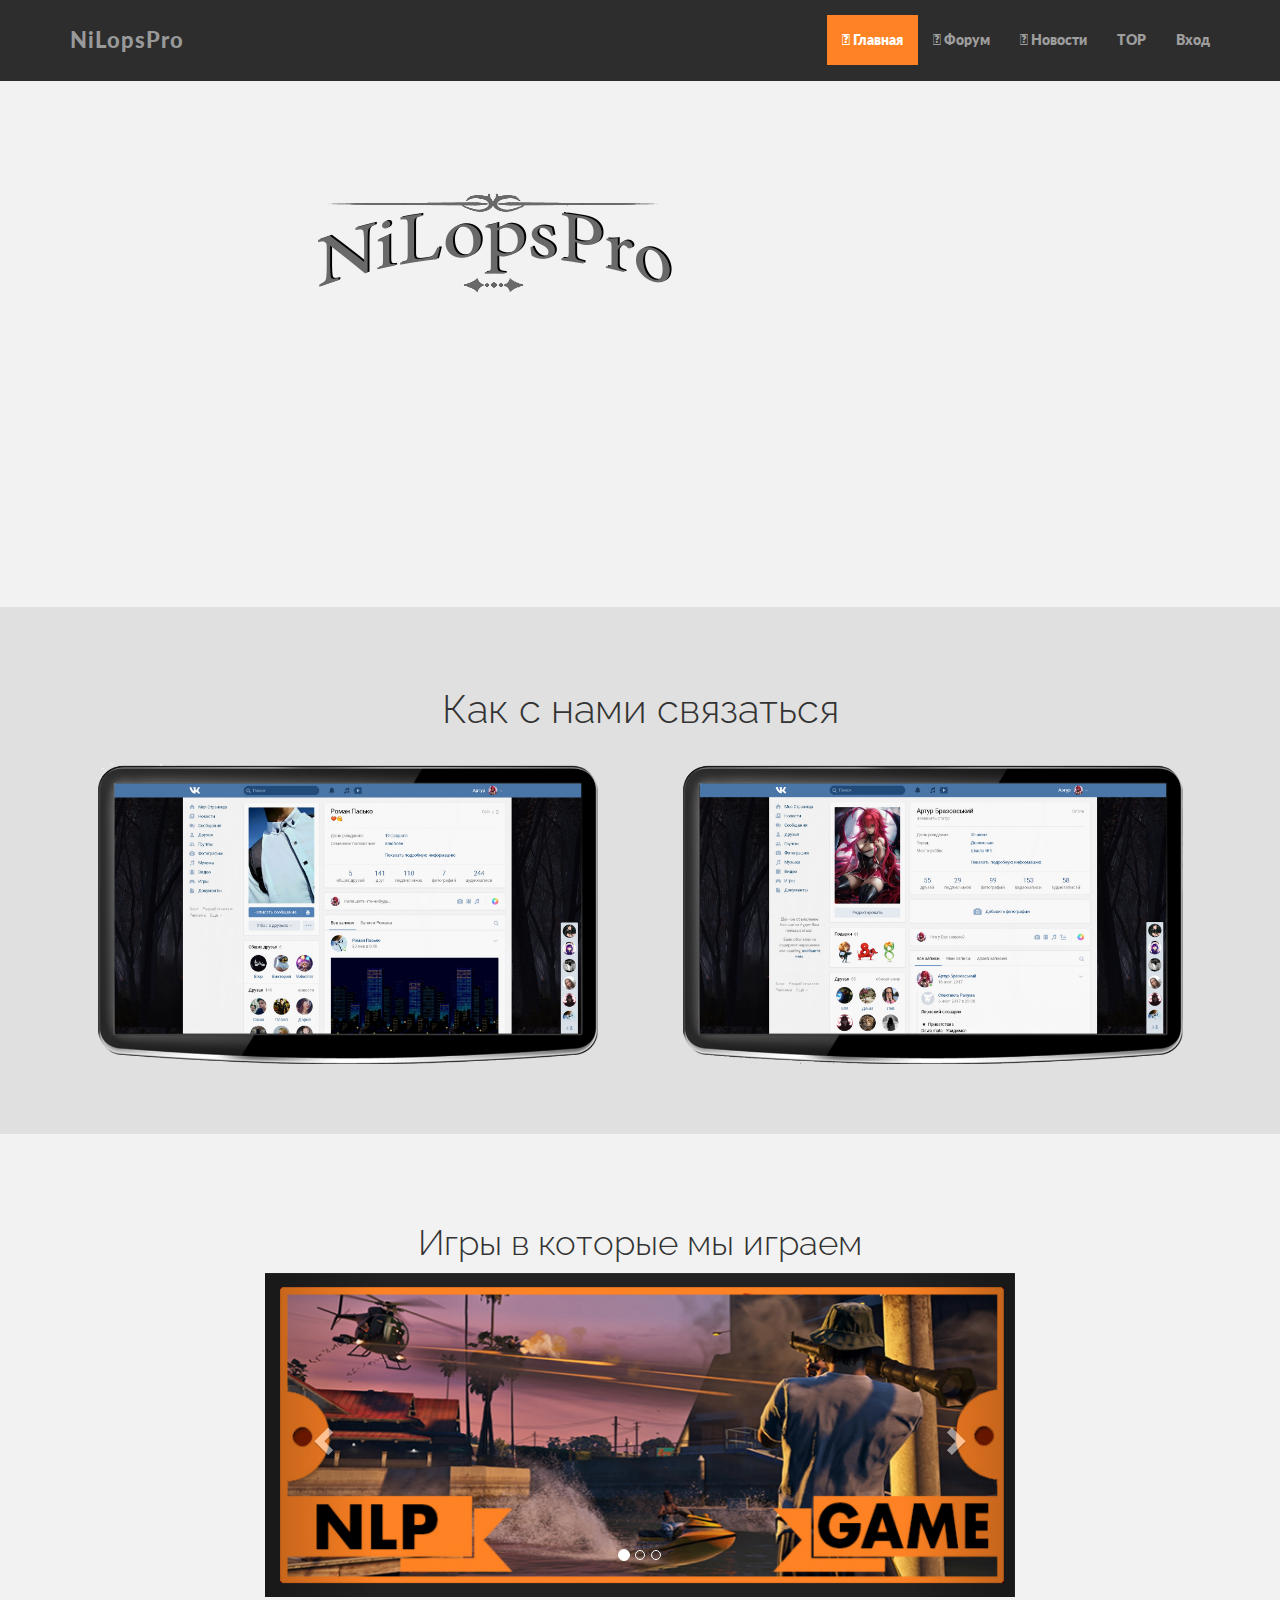
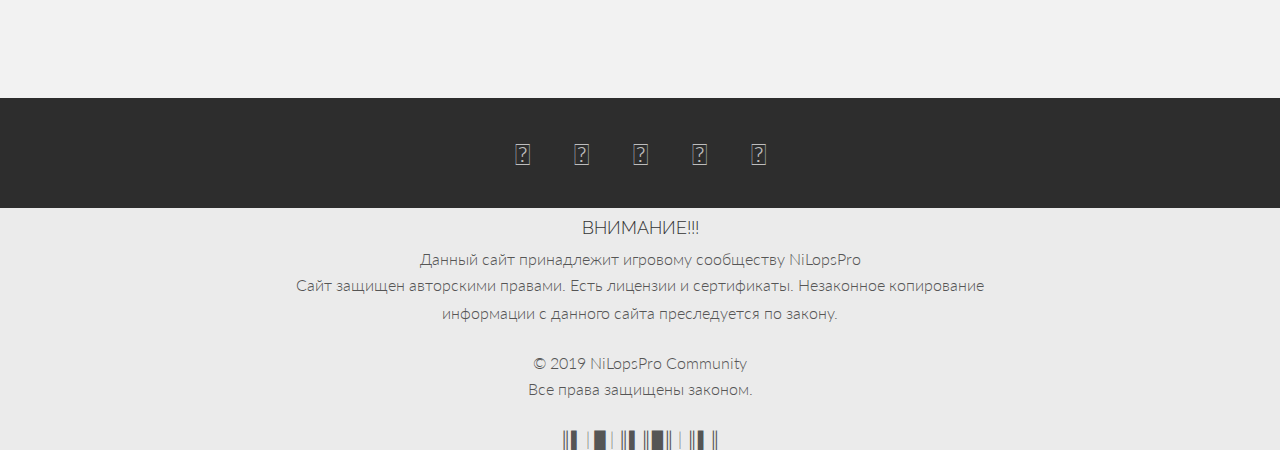
==== index.html @ 6b6b5de6 "-" ====
<!DOCTYPE html>
<html>
<head>
  <meta charset="utf-8">
  <meta name="viewport" content="width=device-width, initial-scale=1.0">
  <title>NLP</title>
  <link rel="stylesheet" href="css/bootstrap.css">
  <link rel="stylesheet" href="css/fontawesome.min.css">
  <link rel="stylesheet" href="css/css.css">
  <link rel="stylesheet" href="https://use.fontawesome.com/releases/v5.8.1/css/all.css" integrity="sha384-50oBUHEmvpQ+1lW4y57PTFmhCaXp0ML5d60M1M7uH2+nqUivzIebhndOJK28anvf" crossorigin="anonymous">
   <script language="JavaScript" type="js/script.js"></script>
 <script src="js/script.js"></script>
</head>
<body>
  <div class="navbar navbar-inverse navbar-fixed-top">
    <div class="container">
      <div class="navbar-header">
        <button type="button" class="navbar-toggle" data-toggle="collapse" data-target=".navbar-collapse">
          <span class="icon-bar"></span>
          <span class="icon-bar"></span>
          <span class="icon-bar"></span>
        </button>
        <a class="navbar-brand" href="file:///C:/Users/Artur/Desktop/Bootstrap2.0/index.html">NiLopsPro</a>
      </div>
      <div class="navbar-collapse collapse">
        <ul class="nav navbar-nav navbar-right">
          <li class="active"><a href="file:///C:/Users/Artur/Desktop/Bootstrap2.0/index.html"><i class="fas fa-home"></i> Главная</a></li>
          <li><a href="#"><i class="fas fa-comment"></i> Форум</a></li>
          <li><a href="#"><i class="far fa-newspaper"></i> Новости</a></li>
          <li><a href="#">TOP</a></li>
          <li><a href="#" data-toggle="modal" data-target="#exampleModal">Вход</a></li>
        </ul>
      </div>
    </div>
  </div>
 <div id="headerwrap">
   <div class="container">
     <div class="row centered">
       <div class="col-lg-9">
        <img src="image/logoNLP.png">
       </div>
     </div>
   </div>
 </div>

 <div class="container w">
   <div class="row centered">
     <br><br>
     <div class="col-lg-4">

     </div>
   </div>
 </div>

 <div id="dg">
  <div class="container">
    <div class="row centered">
      <h4>Как с нами связаться</h4>
      <br>
      <div class="col-lg-6">
        <div>
          <a href="https://vk.com/id118804431"><img src="image/VKGLAVA.png" width="500" height="300" alt="Глава"></a>
        </div>
      </div>
      <div class="col-lg-6">
        <div>
          <a href="https://vk.com/id157619532"><img src="image/VKZAM.png" width="500" height="300" alt="Зам"></a>
        </div>
      </div>
    </div>
  </div>
 </div>

 <div class="container wb">
   <div class="row centered">
     <br><br>
     <div class="col-lg-8 col-lg-offset-2">
       <h4>Игры в которые мы играем</h4>
     </div>
   </div>
 </div>

<div class="container ww">
   <div class="row centered">
     <div class="col-lg-8 col-lg-offset-2">
       <div id="carousel" class="carousel slider">
          <ol class="carousel-indicators">
            <li class="active" data-target="#carousel" data-slide-to="0"></li>
            <li data-target="#carousel" data-slide-to="1"></li>
            <li data-target="#carousel" data-slide-to="2"></li>
          </ol>
          <div class="carousel-inner">
            <div class="item active" >
              <a href="https://store.steampowered.com/app/271590/Grand_Theft_Auto_V/"><img src="image/slidergta.jpg"></a>
            </div>
            <div class="item">
              <a href="https://store.steampowered.com/app/4000/Garrys_Mod/?l=russian"><img src="image/slidergarrys.jpg"></a>
            </div>
            <div class="item">
              <a href="https://store.steampowered.com/app/206420/Saints_Row_IV/?l=russian"><img src="image/slidersaint.jpg" ></a>
            </div>
          </div>
          <a href="#carousel" class="left carousel-control" data-slide="prev">
            <span class="glyphicon glyphicon-chevron-left"></span>
          </a>
          <a href="#carousel" class="right carousel-control" data-slide="next">
            <span class="glyphicon glyphicon-chevron-right"></span>
          </a>
        </div>
       </div>
       <div class="col-lg-2"></div>
       <div class="col-lg-10 col-lg-offset-1"></div>
     </div>
   </div>
 </div>

 <div id="f" class="tilt">
   <div class="container">
     <div class="row centered">
       <a href="https://steamcommunity.com/id/NiLopsPro/"><i class="fab fa-steam"></i></a>
       <a href="https://www.youtube.com/channel/UC-21kvEPtd70x5r3L46AekA"><i class="fab fa-youtube"></i></a>
       <a href="https://www.twitch.tv/mrsampler_"><i class="fab fa-twitch"></i></a>
       <a href="https://www.youtube.com/channel/UCrXU6pA2pHOqXfcw9dDZcZA?view_as=subscriber"><i class="fab fa-youtube"></i></a>
       <a href="https://steamcommunity.com/id/Sampler_/"><i class="fab fa-steam"></i></a>
     </div>
   </div>
 </div>


 <div id="o">
   <div class="container">
     <div class="row centered">
       <div class="col-lg-8 col-lg-offset-2">
         <h4>ВНИМАНИЕ!!!</h4>
         <p1>Данный сайт принадлежит игровому сообществу NiLopsPro</p1> 
         <p>Сайт защищен авторскими правами. Есть лицензии и сертификаты. Незаконное копирование информации с данного сайта преследуется по закону.</p>
         <p1>© 2019 NiLopsPro Сommunity</p1>
         <p>Все права защищены законом.</p>
         <p1>║▌│█│║▌║█║│║▌║</p1>
       </div>
     </div>
   </div>
 </div>

<div class="modal fade" id="exampleModal" tabindex="-1" role="dialog" aria-labelledby="exampleModal" aria-hidden="true">
  <div class="modal-dialog modal-sm" role="document">
    <div class="modal-content">
      <div class="modal-header">
        <button class="close" type="button" data-dismiss="modal" aria-label="Close">
          <span aria-hidden="true">&times;</span>
        </button>
        <h4 class="modal-tittle centered" id="exampleModalLabel">Авторизация</h4>
      </div>
      <div class="modal-body">
        <div class="container-fluid">
          <form action="login?a=check" method="post" role="form">
            <div style="display:inline;margin:0;padding:0"><input type="hidden" name="x" value="AED22895"></div>
            <input type="hidden" name="x" value="69681F80">
            <div class="form-group loginmask">
              <label for="user_login">Логин</label>
              <input id="user_login" class="form-control" type="text" name="rusername" maxlength="32" placeholder="Логин">
            </div>
            <div class="form-group loginmask">
              <label for="user_pw">Пароль</label>
              <input id="user_pw" class="form-control" type="password" name="rpassword" maxlength="32" placeholder="Пароль">
            </div>
            <input name="rremember" type="hidden" value="1">
            <div class="row">
              <div class="col-xs-12">
                <button type="submit" class="btn btn-primary col-xs-12" style="margin-top: 5px">Войти</button>
              </div>
            </div>
            <hr>
            <div class="row">
              <div class="btn-group col-xs-12">
                <a class="btn btn-info col-xs-6" href="file:///C:/Users/Artur/Desktop/Bootstrap2.0/check_in.html">Регистрация</a>
                <a class="btn btn-default col-xs-6" href="users?m=passrecover">Мой пароль?</a>
              </div>
            </div>
          </form>
        </div>
      </div>
    </div>
  </div>
</div>

 <script src="https://ajax.googleapis.com/ajax/libs/jquery/3.1.0/jquery.min.js"></script>
 <script src="js/bootstrap.min.js"></script>
</body>
</html>
---- css/css.css ----
@import url('https://fonts.googleapis.com/css?family=Lato|Raleway');

body {
  background-color: #f2f2f2;
  font-family: "Lato";
  font-weight: 300;
  font-size: 16px;
  color: #555;

  -webkit-font-smoothing: antialiased;
  -webkit-overflow-scrolling: touch;

  margin-top: 70px;
}

h1, h2, h3, h4, h5, h6 {
  font-family: "Raleway";
  font-weight: 300;
  color: #333;
}

p {
  line-height: 28px;
  margin-bottom: 25px;
}

.centered {
  text-align: center;
}


a {
  color: #f85c37;
}

a:hover, a:focus {
  color: #7b7b7b;
  text-decoration: none;
  outline: 0;
}

hr {
  display: block;
  height: 1px;
  border: 0;
  border-top: 1px solid #ccc;
  margin: 1em 0;
  padding: 0;
}

.navbar {
  font-weight: 800;
  font-size: 14px;
  padding-top: 15px;
  padding-bottom: 15px;
}

.navbar-inverse {
  background: #2d2d2d;
  border-color: #2d2d2d;
}

.navbar-inverse .navbar-nav > .active > a {
  background-color: #ff8324;
}

.navbar-inverse .navbar-brand {
  color: #999;
  font-weight: bolder;
  font-size: 22px;
  letter-spacing: 1px;
}

#headerwrap {
  background: url(../image/2fons.jpg) no-repeat center top;
  margin-top: -10px;
  padding-top: 20px;
  text-align: center;
  background-attachment: relative;
  background-position: center center;
  min-height: 500px;
  width: 100%;

  background-size: 100%;

  -webkit-background-size: cover;
  -moz-background-size: cover;
  -o-background-size: cover;
  -background-size: cover;
}

#headerwrap img {
  margin-top: 105px;
}

#dg {
  background: #e0e0e0;
  padding-top: 70px;
  padding-bottom: 70px;
  text-align: center;
}

#dg h4 {
  font-size: 40px;
}

.wb {
  padding-top: 35px;
  margin-bottom: 0;
}

.wb h4{
  font-size: 35px;
}

#o {
  background: #ebebeb;
}

#f {
  background: #2d2d2d;
  margin-top: 100px;
  padding-top: 30px;
  padding: 20px;
}

#f i {
  color: #bdbdbd;
  font-size: 30px;
  padding: 20px;
}

#f i:hover {
  color: #ff8324;
}

.modal-title {
    margin: 0;
    line-height: 1.42857143;
}

.form-control {
    display: block;
    width: 100%;
    height: 34px;
    padding: 6px 12px;
    font-size: 14px;
    line-height: 1.42857143;
    color: #555;
    background-color: #fff;
    background-image: none;
    border: 1px solid #ccc;
    border-radius: 4px;
}

.row {
    margin-left: -15px;
    margin-right: -15px;
}

.col-xs-12 {
    width: 100%;
}

hr {
    margin-top: 20px;
    margin-bottom: 20px;
    border: 0;
    border-top: 1px solid #eee;
}

.btn-group, .btn-group-vertical {
    position: relative;
    display: inline-block;
    vertical-align: middle;
}

.btn-group>.btn:first-child:not(:last-child):not(.dropdown-toggle) {
    border-bottom-right-radius: 0;
    border-top-right-radius: 0;
}

.btn-group>.btn:first-child {
    margin-left: 0;
}

.btn-group>.btn, .btn-group-vertical>.btn {
    position: relative;
    float: left;
}

.btn {
    display: inline-block;
    margin-bottom: 0;
    font-weight: 400;
    text-align: center;
    vertical-align: middle;
    cursor: pointer;
    background-image: none;
    border: 1px solid transparent;
    white-space: nowrap;
    padding: 6px 12px;
    font-size: 14px;
    line-height: 1.42857143;
    border-radius: 4px;
    user-select: none;
}

.col-xs-6 {
    width: 50%;
}

.btn-primary {
    color: #000;
    background-color: #fff;
    border-color: #BD3535;
}

.btn-default {
    color: #333;
    background-color: #fff;
    border-color: #ccc;
}

.btn-info {
    color: #fff;
    background-color: #5bc0de;
    border-color: #46b8da;
}

.btn-primary:hover, .btn-primary:focus, .btn-primary:active, .btn-primary.active, .open .dropdown-toggle.btn-primary {
    color: #fff;
    background-color: #ff8324;
    border-color: #EA7E7E;
}
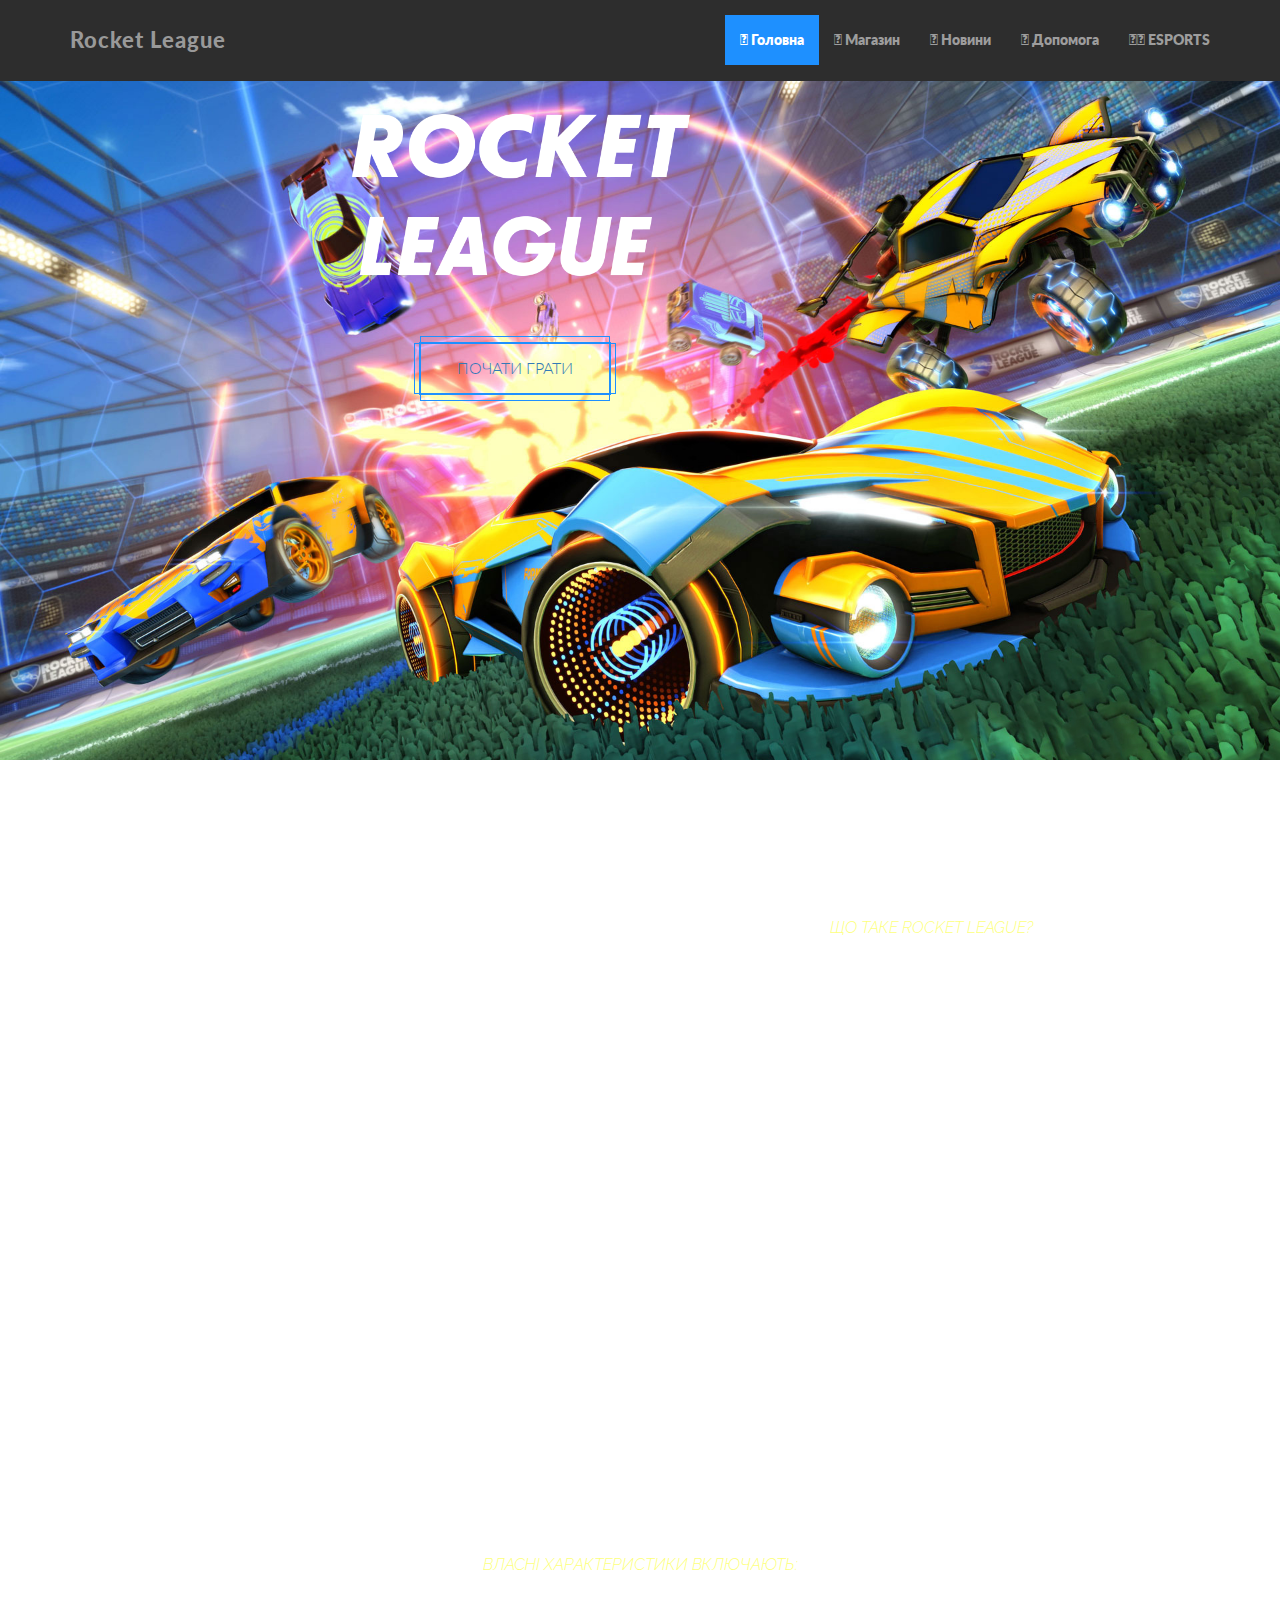
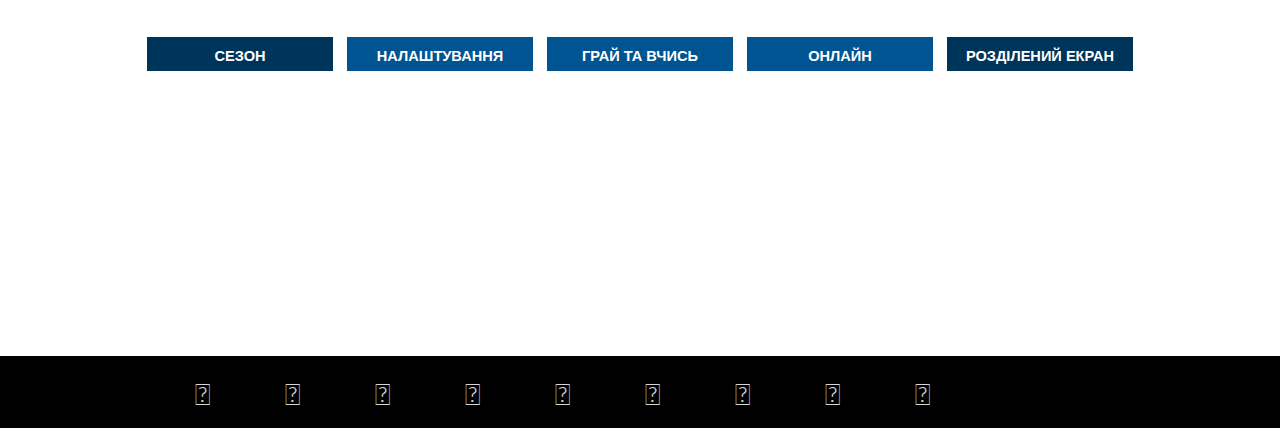
==== commit 935f5743: "-" ====
--- a/index.html
+++ b/index.html
@@ -3,7 +3,7 @@
 <head>
   <meta charset="utf-8">
   <meta name="viewport" content="width=device-width, initial-scale=1.0">
-  <title>NLP</title>
+  <title>Rocket League</title>
   <link rel="stylesheet" href="css/bootstrap.css">
   <link rel="stylesheet" href="css/fontawesome.min.css">
   <link rel="stylesheet" href="css/css.css">
@@ -20,15 +20,15 @@
           <span class="icon-bar"></span>
           <span class="icon-bar"></span>
         </button>
-        <a class="navbar-brand" href="file:///C:/Users/Artur/Desktop/Bootstrap2.0/index.html">NiLopsPro</a>
+        <a class="navbar-brand" href="file:///C:/Users/Artur/Desktop/site/index.html">Rocket League</a>
       </div>
       <div class="navbar-collapse collapse">
         <ul class="nav navbar-nav navbar-right">
-          <li class="active"><a href="file:///C:/Users/Artur/Desktop/Bootstrap2.0/index.html"><i class="fas fa-home"></i> Главная</a></li>
-          <li><a href="#"><i class="fas fa-comment"></i> Форум</a></li>
-          <li><a href="#"><i class="far fa-newspaper"></i> Новости</a></li>
-          <li><a href="#">TOP</a></li>
-          <li><a href="#" data-toggle="modal" data-target="#exampleModal">Вход</a></li>
+          <li class="active"><a href="file:///C:/Users/Artur/Desktop/site/index.html"><i class="fas fa-home"></i> Головна</a></li>
+          <li><a href="https://www.jinx.com/page/rocketleague"><i class="fas fa-money-check-alt"></i> Магазин</a></li>
+          <li><a href="https://www.rocketleague.com/news/"><i class="far fa-newspaper"></i> Новини</a></li>
+          <li><a href="https://support.rocketleague.com/hc/en-us/articles/360021494713-Welcome-to-Rocket-League-Support"><i class="fas fa-question-circle"></i> Допомога</a></li>
+          <li><a href="https://www.rocketleagueesports.com/"><i class="fas fa-car-side"></i><i class="far fa-futbol"></i> ESPORTS</a></li>
         </ul>
       </div>
     </div>
@@ -37,152 +37,91 @@
    <div class="container">
      <div class="row centered">
        <div class="col-lg-9">
-        <img src="image/logoNLP.png">
+        <img src="image/logo.png">
+        <div id="body_button">
+         <div class="button_hola"><span><a href="http://store.steampowered.com/app/252950">почати грати</a></span></div>
+        </div>
        </div>
      </div>
    </div>
  </div>
 
- <div class="container w">
-   <div class="row centered">
-     <br><br>
-     <div class="col-lg-4">
+<section id="overview" style="background: transparent url(https://rocketleague.media.zestyio.com/info-overview.f1cb27a519bdb5b6ed34049a5b86e317.Hy-klt76p.jpg) 50% bottom / cover no-repeat;">
+  <div class="row">
+    <div class="medium-offset-7 medium-5 small-12 column end">
+      <div class="description">
+        <h2>Обзор</h2>
+        <h3>Що таке Rocket League?</h3>
+        <p>Переможець або номінант з більш ніж 150 нагород «Краще з 2015 року», включаючи гру року, кращу спортивну гру та кращу мультиплеер гру, Rocket League® поєднує в собі футбол з керуванням у неймовірному багатосекторному сиквелі, заснованому на надзвукових акробатичних бойових автомобілях з ракетним приводом! Вибирайте з різноманітних високих літальних апаратів, обладнаних величезними ракетними прискорювачами, щоб забити дивовижні повітряні цілі і зняти неймовірні, мінливі збереження!</p>
+      </div>
+    </div>
+  </div>
+</section>
 
+<section id="features" style="background: transparent url(https://rocketleague.media.zestyio.com/info-features-2.f1cb27a519bdb5b6ed34049a5b86e317.jpg) 50% bottom / cover no-repeat;">    
+    <div class="description centered">  
+      <h2>Функції</h2>
+      <h3>ВЛАСНІ ХАРАКТЕРИСТИКИ ВКЛЮЧАЮТЬ:</h3>
+      <div class="row align-center icons">       
+        <div class="small-12 medium-4 large-expand columns">
+          <br>
+          <div>
+            <h4>Сезон</h4>
+            <img src="https://rocketleague.media.zestyio.com/info-icon-season.f1cb27a519bdb5b6ed34049a5b86e317.png" alt="">
+            <p>Повністю новий режим сезону, що дозволяє гравцям насолоджуватися повноцінним досвідом одиночних гравців.</p>
+          </div>
+        </div>
+        <div class="small-12 medium-4 large-expand columns">
+          <br>
+          <div>
+            <h4>налаштування</h4>
+            <img src="https://rocketleague.media.zestyio.com/info-icon-customize.f1cb27a519bdb5b6ed34049a5b86e317.png" alt="">
+            <p>Широке налаштування бойової машини з більш ніж 10 мільярдами можливих комбінацій.</p>
+          </div>
+        </div>                
+        <div class="small-12 medium-4 large-expand columns">
+          <br>
+          <div>
+            <h4>Грай та вчись</h4>
+            <img src="https://rocketleague.media.zestyio.com/info-icon-play.f1cb27a519bdb5b6ed34049a5b86e317.png" alt="">
+            <p>Розблоковані елементи та транспортні засоби, відстеження стат, лідерів та багато іншого.</p>
+          </div>
+        </div>                
+        <div class="small-12 medium-4 large-expand columns">
+          <br>
+          <div>
+            <h4>Онлайн</h4>
+            <img src="https://rocketleague.media.zestyio.com/info-icon-online.f1cb27a519bdb5b6ed34049a5b86e317.png" alt="">
+            <p>Захоплююча онлайн-дія з 8 гравцями з різними розмірами команди та конфігураціями.</p>
+          </div>
+        </div>  
+        <div class="small-12 medium-4 large-expand columns">
+          <br>
+          <div>
+            <h4>розділений екран</h4>
+            <img src="https://rocketleague.media.zestyio.com/info-icon-splitscreen.f1cb27a519bdb5b6ed34049a5b86e317.S1ylFm66.png" alt="">
+            <p>Дивовижний режим розділення екранів на 2, 3 і 4 гравці, який можна відтворити на місці або взяти в режимі онлайн.</p>
+          </div>
+        </div>        
+      </div>
+    </div>
+  </section>
+
+ <div id="f" class="tilt">
+   <div class="container">
+     <div class="row">
+      <a id="trade" href="https://rocket-league.com/trading"><i class="fas fa-trademark"></i></a>
+      <a id="twitter" href="https://twitter.com/rocketleague"><i class="fab fa-twitter"></i> </a>
+      <a id="facebook" href="https://www.facebook.com/RocketLeague"><i class="fab fa-facebook"></i></a>
+      <a id="instagram" href="https://www.instagram.com/rocketleague/"><i class="fab fa-instagram"></i></a>
+      <a id="twitch" href="https://www.twitch.tv/directory/game/Rocket%20League"><i class="fab fa-twitch"></i></a>
+      <a id="reddit" href="https://www.reddit.com/r/RocketLeague"><i class="fab fa-reddit-alien"></i></a>
+      <a id="discord" href="https://discordapp.com/invite/rocketleague"><i class="fab fa-discord"></i></a>
+      <a id="youtube" href="https://www.youtube.com/user/RocketLeagueGame"><i class="fab fa-youtube"></i></a>
+      <a id="prices" href="https://rl.insider.gg/pc"><i class="fas fa-barcode"></i></a>
      </div>
    </div>
  </div>
-
- <div id="dg">
-  <div class="container">
-    <div class="row centered">
-      <h4>Как с нами связаться</h4>
-      <br>
-      <div class="col-lg-6">
-        <div>
-          <a href="https://vk.com/id118804431"><img src="image/VKGLAVA.png" width="500" height="300" alt="Глава"></a>
-        </div>
-      </div>
-      <div class="col-lg-6">
-        <div>
-          <a href="https://vk.com/id157619532"><img src="image/VKZAM.png" width="500" height="300" alt="Зам"></a>
-        </div>
-      </div>
-    </div>
-  </div>
- </div>
-
- <div class="container wb">
-   <div class="row centered">
-     <br><br>
-     <div class="col-lg-8 col-lg-offset-2">
-       <h4>Игры в которые мы играем</h4>
-     </div>
-   </div>
- </div>
-
-<div class="container ww">
-   <div class="row centered">
-     <div class="col-lg-8 col-lg-offset-2">
-       <div id="carousel" class="carousel slider">
-          <ol class="carousel-indicators">
-            <li class="active" data-target="#carousel" data-slide-to="0"></li>
-            <li data-target="#carousel" data-slide-to="1"></li>
-            <li data-target="#carousel" data-slide-to="2"></li>
-          </ol>
-          <div class="carousel-inner">
-            <div class="item active" >
-              <a href="https://store.steampowered.com/app/271590/Grand_Theft_Auto_V/"><img src="image/slidergta.jpg"></a>
-            </div>
-            <div class="item">
-              <a href="https://store.steampowered.com/app/4000/Garrys_Mod/?l=russian"><img src="image/slidergarrys.jpg"></a>
-            </div>
-            <div class="item">
-              <a href="https://store.steampowered.com/app/206420/Saints_Row_IV/?l=russian"><img src="image/slidersaint.jpg" ></a>
-            </div>
-          </div>
-          <a href="#carousel" class="left carousel-control" data-slide="prev">
-            <span class="glyphicon glyphicon-chevron-left"></span>
-          </a>
-          <a href="#carousel" class="right carousel-control" data-slide="next">
-            <span class="glyphicon glyphicon-chevron-right"></span>
-          </a>
-        </div>
-       </div>
-       <div class="col-lg-2"></div>
-       <div class="col-lg-10 col-lg-offset-1"></div>
-     </div>
-   </div>
- </div>
-
- <div id="f" class="tilt">
-   <div class="container">
-     <div class="row centered">
-       <a href="https://steamcommunity.com/id/NiLopsPro/"><i class="fab fa-steam"></i></a>
-       <a href="https://www.youtube.com/channel/UC-21kvEPtd70x5r3L46AekA"><i class="fab fa-youtube"></i></a>
-       <a href="https://www.twitch.tv/mrsampler_"><i class="fab fa-twitch"></i></a>
-       <a href="https://www.youtube.com/channel/UCrXU6pA2pHOqXfcw9dDZcZA?view_as=subscriber"><i class="fab fa-youtube"></i></a>
-       <a href="https://steamcommunity.com/id/Sampler_/"><i class="fab fa-steam"></i></a>
-     </div>
-   </div>
- </div>
-
-
- <div id="o">
-   <div class="container">
-     <div class="row centered">
-       <div class="col-lg-8 col-lg-offset-2">
-         <h4>ВНИМАНИЕ!!!</h4>
-         <p1>Данный сайт принадлежит игровому сообществу NiLopsPro</p1> 
-         <p>Сайт защищен авторскими правами. Есть лицензии и сертификаты. Незаконное копирование информации с данного сайта преследуется по закону.</p>
-         <p1>© 2019 NiLopsPro Сommunity</p1>
-         <p>Все права защищены законом.</p>
-         <p1>║▌│█│║▌║█║│║▌║</p1>
-       </div>
-     </div>
-   </div>
- </div>
-
-<div class="modal fade" id="exampleModal" tabindex="-1" role="dialog" aria-labelledby="exampleModal" aria-hidden="true">
-  <div class="modal-dialog modal-sm" role="document">
-    <div class="modal-content">
-      <div class="modal-header">
-        <button class="close" type="button" data-dismiss="modal" aria-label="Close">
-          <span aria-hidden="true">&times;</span>
-        </button>
-        <h4 class="modal-tittle centered" id="exampleModalLabel">Авторизация</h4>
-      </div>
-      <div class="modal-body">
-        <div class="container-fluid">
-          <form action="login?a=check" method="post" role="form">
-            <div style="display:inline;margin:0;padding:0"><input type="hidden" name="x" value="AED22895"></div>
-            <input type="hidden" name="x" value="69681F80">
-            <div class="form-group loginmask">
-              <label for="user_login">Логин</label>
-              <input id="user_login" class="form-control" type="text" name="rusername" maxlength="32" placeholder="Логин">
-            </div>
-            <div class="form-group loginmask">
-              <label for="user_pw">Пароль</label>
-              <input id="user_pw" class="form-control" type="password" name="rpassword" maxlength="32" placeholder="Пароль">
-            </div>
-            <input name="rremember" type="hidden" value="1">
-            <div class="row">
-              <div class="col-xs-12">
-                <button type="submit" class="btn btn-primary col-xs-12" style="margin-top: 5px">Войти</button>
-              </div>
-            </div>
-            <hr>
-            <div class="row">
-              <div class="btn-group col-xs-12">
-                <a class="btn btn-info col-xs-6" href="file:///C:/Users/Artur/Desktop/Bootstrap2.0/check_in.html">Регистрация</a>
-                <a class="btn btn-default col-xs-6" href="users?m=passrecover">Мой пароль?</a>
-              </div>
-            </div>
-          </form>
-        </div>
-      </div>
-    </div>
-  </div>
-</div>
 
  <script src="https://ajax.googleapis.com/ajax/libs/jquery/3.1.0/jquery.min.js"></script>
  <script src="js/bootstrap.min.js"></script>
--- a/css/css.css
+++ b/css/css.css
@@ -1,7 +1,6 @@
 @import url('https://fonts.googleapis.com/css?family=Lato|Raleway');
 
 body {
-  background-color: #f2f2f2;
   font-family: "Lato";
   font-weight: 300;
   font-size: 16px;
@@ -16,7 +15,6 @@
 h1, h2, h3, h4, h5, h6 {
   font-family: "Raleway";
   font-weight: 300;
-  color: #333;
 }
 
 p {
@@ -26,17 +24,6 @@
 
 .centered {
   text-align: center;
-}
-
-
-a {
-  color: #f85c37;
-}
-
-a:hover, a:focus {
-  color: #7b7b7b;
-  text-decoration: none;
-  outline: 0;
 }
 
 hr {
@@ -61,7 +48,7 @@
 }
 
 .navbar-inverse .navbar-nav > .active > a {
-  background-color: #ff8324;
+  background-color: #1E90FF;
 }
 
 .navbar-inverse .navbar-brand {
@@ -72,13 +59,13 @@
 }
 
 #headerwrap {
-  background: url(../image/2fons.jpg) no-repeat center top;
+  background: url(../image/keyart.jpg) no-repeat center top;
   margin-top: -10px;
   padding-top: 20px;
   text-align: center;
   background-attachment: relative;
   background-position: center center;
-  min-height: 500px;
+  min-height: 700px;
   width: 100%;
 
   background-size: 100%;
@@ -90,146 +77,298 @@
 }
 
 #headerwrap img {
-  margin-top: 105px;
-}
-
-#dg {
-  background: #e0e0e0;
+width: 400px;
+}
+
+#body_button{
+  color: #1E90FF;
+}
+.button_hola,
+.button_hola::before,
+.button_hola::after,
+.button_hola span,
+.button_hola span::before,
+.button_hola span::after
+{
+  transition: all ease .5s;
+}
+ 
+.button_hola{
+  position: relative;
+  display: inline-block;
+  padding: 0.3em;
+  margin: 1em;
+  border: solid 1px;
+  text-transform: uppercase;
+  cursor: pointer;
+}
+ 
+.button_hola:hover
+{
+  box-shadow: 0 0 5em .5em rgba(50,50,150,0.5);
+}
+ 
+.button_hola span
+{
+  display: inline-block;
+  width: 100%;
+  padding: 0.6em 2em;
+}
+ 
+.button_hola:hover span
+{
+  background-color: #fff;
+  color: #112;
+}
+ 
+.button_hola::before,
+.button_hola::after,
+.button_hola span::before,
+.button_hola span::after
+{
+  content: '';
+  position: absolute;
+  border: 1px;
+}
+ 
+.button_hola::before,
+.button_hola span::before
+{
+  border-style: solid none;  
+}
+ 
+.button_hola::before,
+.button_hola span::after{      
+  left: 0;
+  top: -0.4em;
+  width: 100%; 
+  height: calc(100% + 0.8em);
+}
+ 
+.button_hola::after,
+.button_hola span::after
+{
+  border-style: none solid;   
+}
+ 
+.button_hola::after,
+.button_hola span::before
+{
+  top: 0;
+  left: -0.4em;
+  height: 100%;
+  width: calc(100% + 0.8em); 
+}
+ 
+.button_hola:hover::after,
+.button_hola:hover span::after
+{
+  transform: scaleY(0);
+}
+ 
+.button_hola:hover::before,
+.button_hola:hover span::before
+{
+  transform: scaleX(0);
+}
+ 
+.button_hola:hover span::after,
+.button_hola:hover span::before
+{
+  opacity: 0;
+}
+
+.description {
+  margin-top: 2px;
   padding-top: 70px;
-  padding-bottom: 70px;
+}
+
+h2 {
+  margin-bottom: 0;
+  padding-bottom: 0;
+  font-size: 5rem;
+  color: #ffffff;
+  text-transform: uppercase;
   text-align: center;
 }
 
-#dg h4 {
-  font-size: 40px;
-}
-
-.wb {
-  padding-top: 35px;
-  margin-bottom: 0;
-}
-
-.wb h4{
-  font-size: 35px;
-}
-
-#o {
-  background: #ebebeb;
+h3 {
+  margin-top: 0;
+  margin-bottom: 23px;
+  padding-top: 0;
+  font-size: 1.63rem;
+  color: #fdff7c;
+  font-style: italic;
+  text-transform: uppercase;
+  text-align: center;
+}
+
+h4 {
+    text-transform: uppercase;
+    margin: 0;
+    padding: 0;
+    font-family: "Bourgeois W00 Medium", "Arial Regular", Arial, sans-serif;
+    font-weight: normal;
+    font-style: normal;
+    color: #fff;
+    text-rendering: optimizeLegibility;
+    margin-top: 0;
+    margin-bottom: 0.5rem;
+    line-height: 1;
+    font-size: 1.25rem;
+}
+
+p {
+    color: #fff;
+    line-height: 1.7em;
+}
+
+.row {
+    max-width: 100rem;
+    margin-left: auto;
+    margin-right: auto;
+    display: -webkit-flex;
+    display: -ms-flexbox;
+    display: flex;
+    -webkit-flex-flow: row wrap;
+    -ms-flex-flow: row wrap;
+    flex-flow: row wrap;
+    margin-top: 2px;
+}
+
+.columns {
+    -webkit-flex: 1 1 0px;
+    -ms-flex: 1 1 0px;
+    flex: 1 1 0px;
+    padding-left: 0.69444rem;
+    padding-right: 0.69444rem;
+}
+
+.description {
+    padding: 80px 5% 88px 5%;
+    transition: padding-left 0.2s;
+}
+
+.description .icons {
+    margin-top: 4rem;
+}
+
+.description .icons div:nth-child(2) h4 {
+    background-color: #005492;
+}
+
+.description .icons div:nth-child(3) h4 {
+    background-color: #005492;
+}
+
+.description .icons div:nth-child(4) h4 {
+    background-color: #005492;
+}
+
+.description .icons div:nth-child(1) h4 {
+    background-color: #00355b;
+}
+
+.description .icons div:nth-child(5) h4 {
+    background-color: #00355b;
+}
+
+.description .icons div h4 {
+    color: #fff;
+    font-size: 1.45833rem;
+    font-weight: bold;
+    padding: 12px 1rem 7px 1rem;
+}
+
+.description .icons div div {
+    height: 100%;
+    background-image: url(https://rocketleague.media.zestyio.com/info-icon-bg-fade.png);
+    background-position: center;
+    background-size: 97% 100%;
+    background-repeat: no-repeat;
+}
+
+.description .icons div div p {
+    line-height: 1.5;
+    padding: 0 0.57143rem;
+}
+
+#info-page #overview {
+    min-height: 699px;
+}
+
+.medium-offset-7 {
+    margin-left: 58.33333%;
+}
+
+.medium-5 {
+    -webkit-flex: 0 0 41.66667%;
+    -ms-flex: 0 0 41.66667%;
+    flex: 0 0 41.66667%;
+    max-width: 41.66667%;
+}
+
+#info-page #overview h2 {
+    margin-bottom: -10px;
+    text-align: center;
+}
+
+footer {
+    background-color: #000;
+    font-family: "Bourgeois W00 Medium", "Arial Regular", Arial, sans-serif;
+    color: #d6d6d6;
+    display: block;
 }
 
 #f {
-  background: #2d2d2d;
-  margin-top: 100px;
-  padding-top: 30px;
-  padding: 20px;
+  background: #000;
+  padding-top: 0px;
 }
 
 #f i {
-  color: #bdbdbd;
+  margin-left: 35px;
+  color: #d6d6d6;
   font-size: 30px;
   padding: 20px;
 }
 
-#f i:hover {
-  color: #ff8324;
+#trade i:hover {
+  color: #ADFF2F;
+}
+
+#twitter i:hover {
+  color: #00BFFF;
+}
+
+#facebook i:hover {
+  color: #3b5998;
+}
+
+#instagram i:hover {
+  color: #C71585;
+}
+
+#twitch i:hover {
+  color: #8A2BE2;
+}
+
+#reddit i:hover {
+  color: #FF4500;
+}
+
+#discord i:hover {
+  color: #6495ED;
+}
+
+#youtube i:hover {
+  color: #FF0000;
+}
+
+#prices i:hover {
+  color: #DAA520;
 }
 
 .modal-title {
     margin: 0;
     line-height: 1.42857143;
-}
-
-.form-control {
-    display: block;
-    width: 100%;
-    height: 34px;
-    padding: 6px 12px;
-    font-size: 14px;
-    line-height: 1.42857143;
-    color: #555;
-    background-color: #fff;
-    background-image: none;
-    border: 1px solid #ccc;
-    border-radius: 4px;
-}
-
-.row {
-    margin-left: -15px;
-    margin-right: -15px;
-}
-
-.col-xs-12 {
-    width: 100%;
-}
-
-hr {
-    margin-top: 20px;
-    margin-bottom: 20px;
-    border: 0;
-    border-top: 1px solid #eee;
-}
-
-.btn-group, .btn-group-vertical {
-    position: relative;
-    display: inline-block;
-    vertical-align: middle;
-}
-
-.btn-group>.btn:first-child:not(:last-child):not(.dropdown-toggle) {
-    border-bottom-right-radius: 0;
-    border-top-right-radius: 0;
-}
-
-.btn-group>.btn:first-child {
-    margin-left: 0;
-}
-
-.btn-group>.btn, .btn-group-vertical>.btn {
-    position: relative;
-    float: left;
-}
-
-.btn {
-    display: inline-block;
-    margin-bottom: 0;
-    font-weight: 400;
-    text-align: center;
-    vertical-align: middle;
-    cursor: pointer;
-    background-image: none;
-    border: 1px solid transparent;
-    white-space: nowrap;
-    padding: 6px 12px;
-    font-size: 14px;
-    line-height: 1.42857143;
-    border-radius: 4px;
-    user-select: none;
-}
-
-.col-xs-6 {
-    width: 50%;
-}
-
-.btn-primary {
-    color: #000;
-    background-color: #fff;
-    border-color: #BD3535;
-}
-
-.btn-default {
-    color: #333;
-    background-color: #fff;
-    border-color: #ccc;
-}
-
-.btn-info {
-    color: #fff;
-    background-color: #5bc0de;
-    border-color: #46b8da;
-}
-
-.btn-primary:hover, .btn-primary:focus, .btn-primary:active, .btn-primary.active, .open .dropdown-toggle.btn-primary {
-    color: #fff;
-    background-color: #ff8324;
-    border-color: #EA7E7E;
 }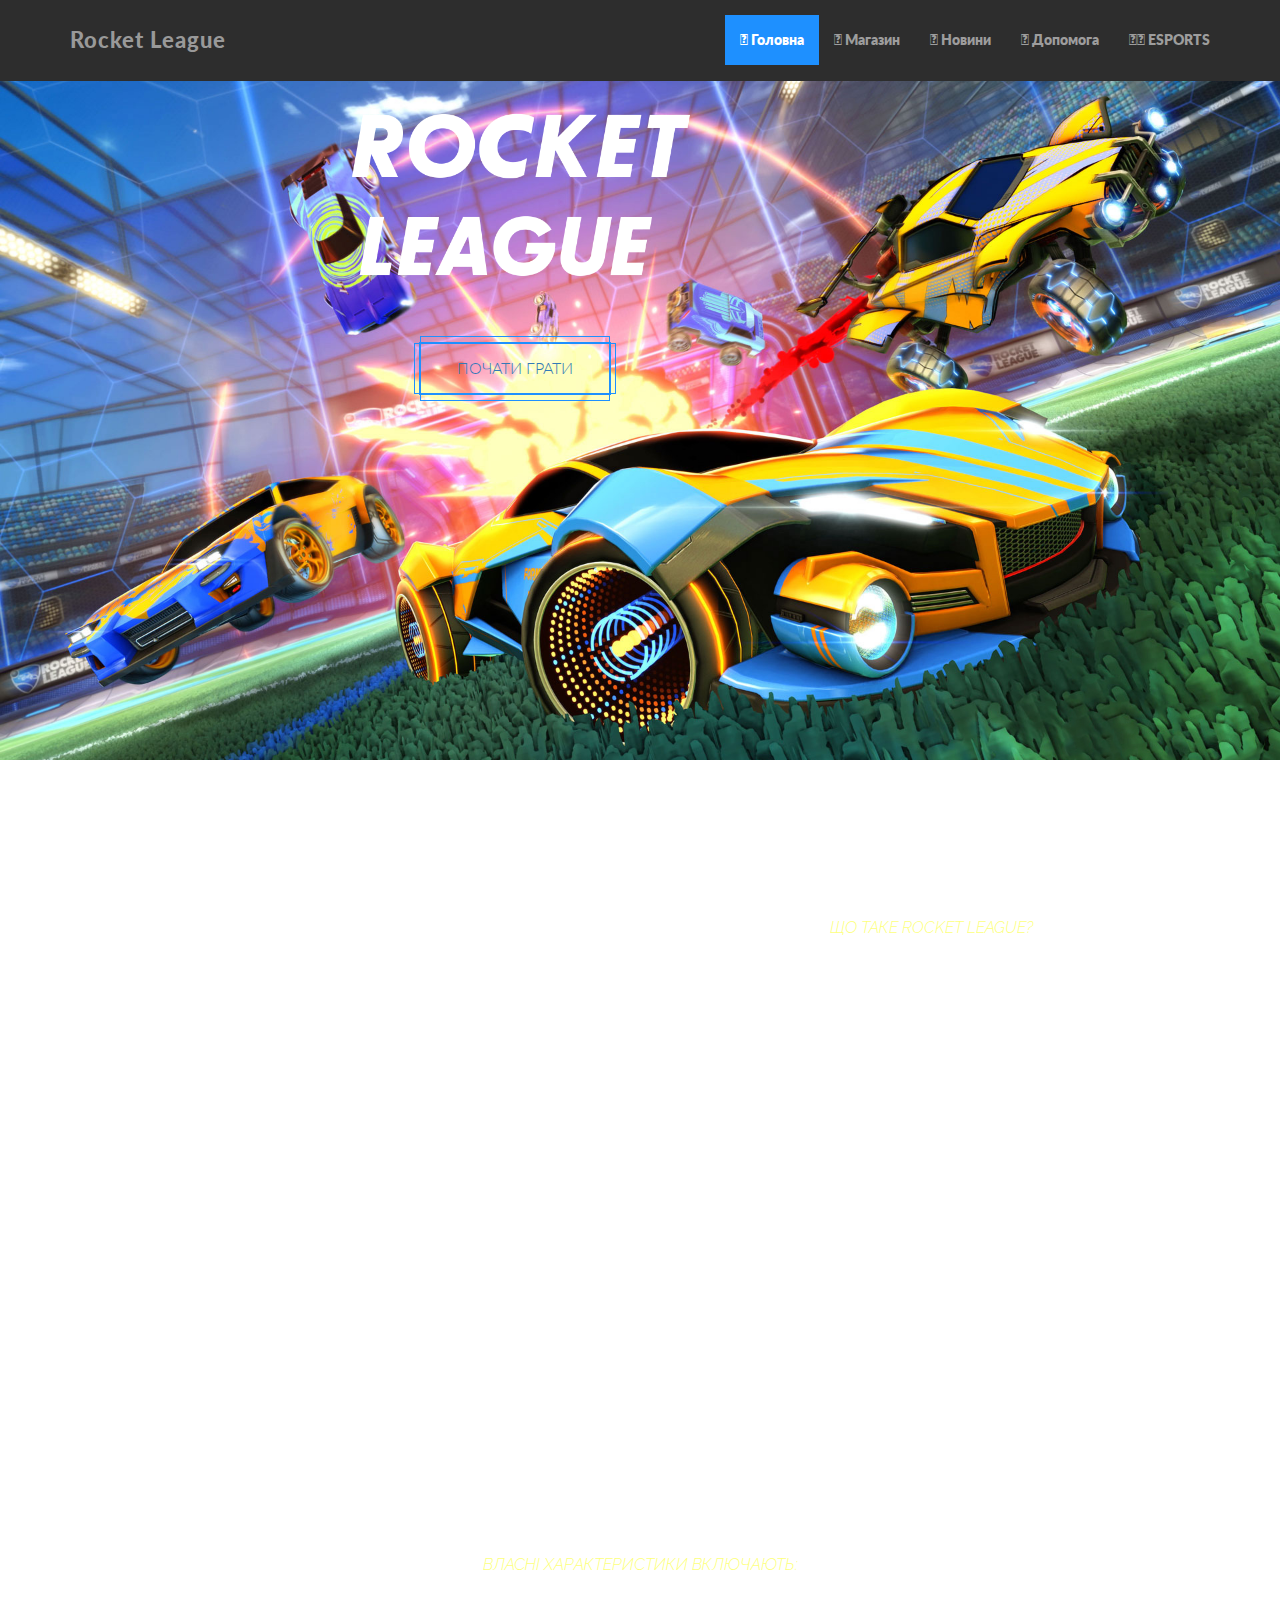
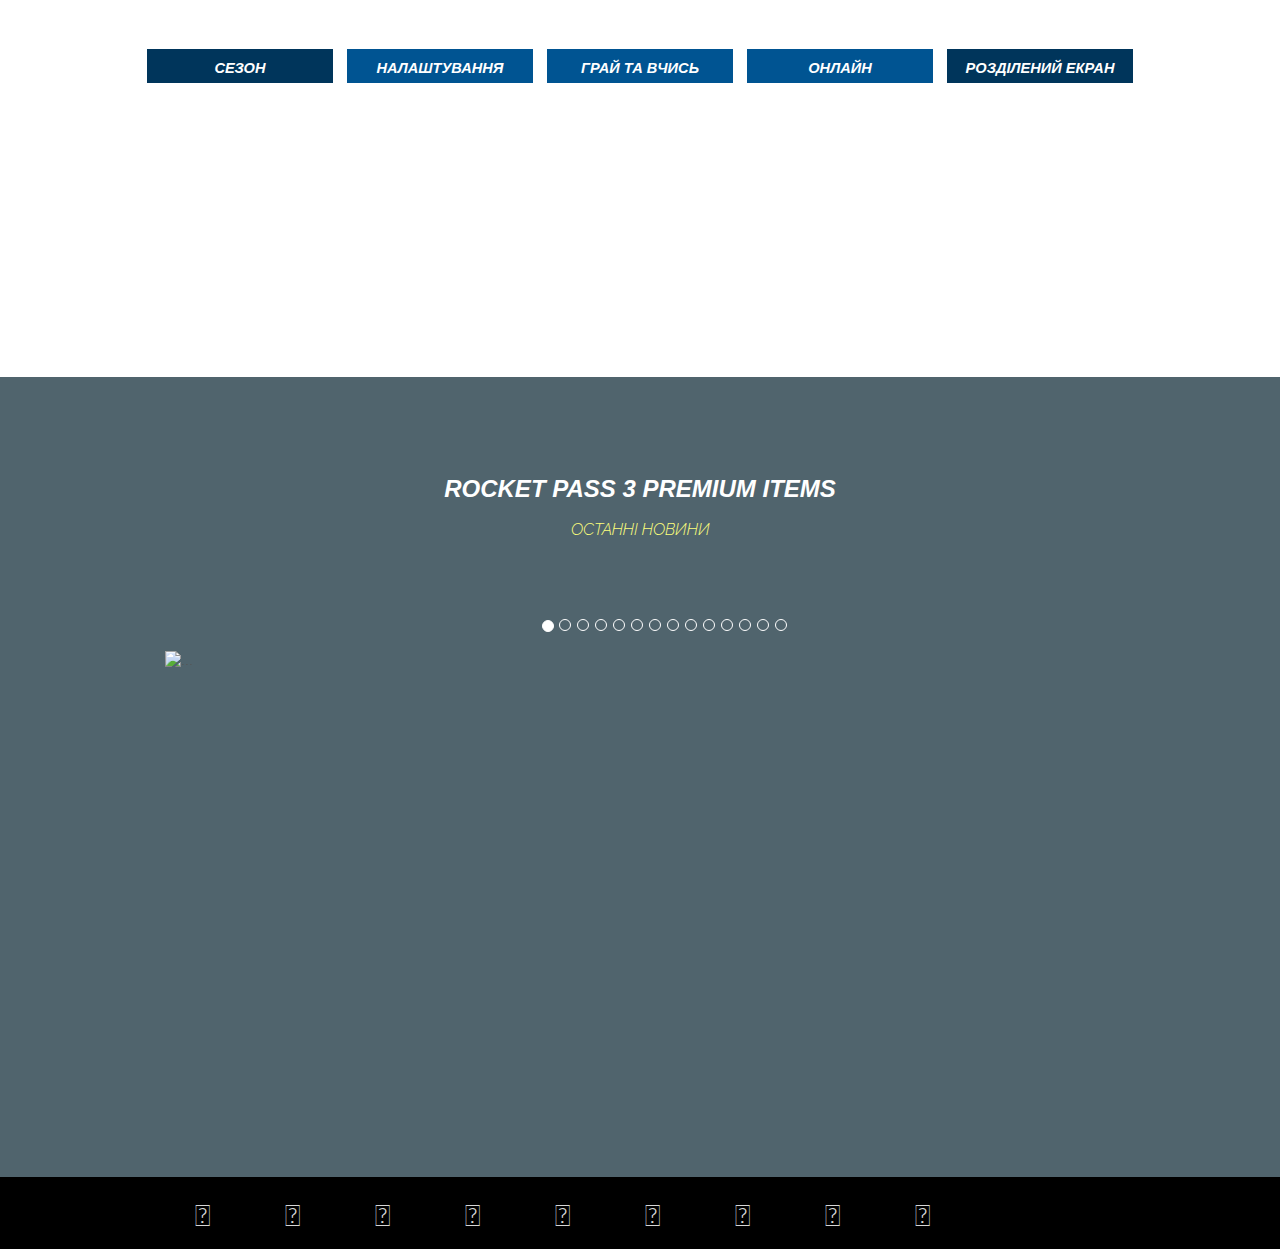
==== commit e1140aa8: "Add files via upload" ====
--- a/index.html
+++ b/index.html
@@ -107,6 +107,91 @@
     </div>
   </section>
 
+<section class="slider desktop" id="slider" style="background: #50646D url(https://rocketleague.media.zestyio.com/dlc_bg_ff_2.f1cb27a519bdb5b6ed34049a5b86e317.jpg) top center / cover no-repeat;">
+  <div class="slider-content">
+    <div class="inner description">
+      <div class="grid-container">
+        <div class="grid-x align-center title-wrap">
+          <div class="cell small-12 medium-11 large-12 text-center title">
+            <h4>ROCKET PASS 3 PREMIUM ITEMS</h4>
+            <h3>Останні Новини</h3>
+          </div>
+        </div>
+      </div>
+    </div>
+  </div>
+<div id="carousel" class="carousel slide" data-ride="carousel">
+  <ol class="carousel-indicators">
+    <li data-target="#carousel" data-slide-to="0" class="active q1"></li>
+    <li data-target="#carousel" data-slide-to="1" class="q1"></li>
+    <li data-target="#carousel" data-slide-to="2" class="q1"></li>
+    <li data-target="#carousel" data-slide-to="3" class="q1"></li>
+    <li data-target="#carousel" data-slide-to="4" class="q1"></li>
+    <li data-target="#carousel" data-slide-to="5" class="q1"></li>
+    <li data-target="#carousel" data-slide-to="6" class="q1"></li>
+    <li data-target="#carousel" data-slide-to="7" class="q1"></li>
+    <li data-target="#carousel" data-slide-to="8" class="q1"></li>
+    <li data-target="#carousel" data-slide-to="9" class="q1"></li>
+    <li data-target="#carousel" data-slide-to="10" class="q1"></li>
+    <li data-target="#carousel" data-slide-to="11" class="q1"></li>
+    <li data-target="#carousel" data-slide-to="12" class="q1"></li>
+    <li data-target="#carousel" data-slide-to="13" class="q1"></li>
+  </ol>
+  <div class="row">
+  <div class="carousel-inner rl">
+    <div class="item active">
+      <img src="https://rocketleague.media.zestyio.com/rl_rp3_tiers-landscape_1.f1cb27a519bdb5b6ed34049a5b86e317.png" alt="...">
+    </div>
+    <div class="item">
+      <img src="https://rocketleague.media.zestyio.com/rl_rp3_tiers-landscape_2.f1cb27a519bdb5b6ed34049a5b86e317.png" alt="...">
+    </div>
+    <div class="item">
+      <img src="https://rocketleague.media.zestyio.com/rl_rp3_tiers-landscape_3.f1cb27a519bdb5b6ed34049a5b86e317.png" alt="...">
+    </div>
+    <div class="item">
+      <img src="https://rocketleague.media.zestyio.com/rl_rp3_tiers-landscape_4.f1cb27a519bdb5b6ed34049a5b86e317.png" alt="...">
+    </div>
+    <div class="item">
+      <img src="https://rocketleague.media.zestyio.com/rl_rp3_tiers-landscape_5.f1cb27a519bdb5b6ed34049a5b86e317.png" alt="...">
+    </div>
+    <div class="item">
+      <img src="https://rocketleague.media.zestyio.com/rl_rp3_tiers-landscape_6.f1cb27a519bdb5b6ed34049a5b86e317.png" alt="...">
+    </div>
+    <div class="item">
+      <img src="https://rocketleague.media.zestyio.com/rl_rp3_tiers-landscape_7.f1cb27a519bdb5b6ed34049a5b86e317.png" alt="...">
+    </div>
+    <div class="item">
+      <img src="https://rocketleague.media.zestyio.com/rl_rp3_tiers-landscape_8.f1cb27a519bdb5b6ed34049a5b86e317.png" alt="...">
+    </div>
+    <div class="item">
+      <img src="https://rocketleague.media.zestyio.com/rl_rp3_tiers-landscape_9.f1cb27a519bdb5b6ed34049a5b86e317.png" alt="...">
+    </div>
+    <div class="item">
+      <img src="https://rocketleague.media.zestyio.com/rl_rp3_tiers-landscape_10.f1cb27a519bdb5b6ed34049a5b86e317.png" alt="...">
+    </div>
+    <div class="item">
+      <img src="https://rocketleague.media.zestyio.com/rl_rp3_tiers-landscape_11.f1cb27a519bdb5b6ed34049a5b86e317.png" alt="...">
+    </div>
+    <div class="item">
+      <img src="https://rocketleague.media.zestyio.com/rl_rp3_tiers-landscape_12.f1cb27a519bdb5b6ed34049a5b86e317.png" alt="...">
+    </div>
+    <div class="item">
+      <img src="https://rocketleague.media.zestyio.com/rl_rp3_tiers-landscape_13.f1cb27a519bdb5b6ed34049a5b86e317.png" alt="...">
+    </div>
+    <div class="item">
+      <img src="https://rocketleague.media.zestyio.com/rl_rp3_tiers-landscape_14.f1cb27a519bdb5b6ed34049a5b86e317.png" alt="...">
+    </div>   
+  </div>
+  </div>
+  <a class="left carousel-control" href="#carousel" role="button" data-slide="prev">
+    <span class="sr-only">Предыдущий</span>
+  </a>
+  <a class="right carousel-control" href="#carousel" role="button" data-slide="next">
+    <span class="sr-only">Следующий</span>
+  </a>
+</div>
+</section>
+
  <div id="f" class="tilt">
    <div class="container">
      <div class="row">
--- a/css/css.css
+++ b/css/css.css
@@ -371,4 +371,85 @@
 .modal-title {
     margin: 0;
     line-height: 1.42857143;
+}
+
+#packages >h1 {
+    text-align: center;
+    color: #fff;
+    font-size: 50px;
+    padding-top: 50px;
+    padding-bottom: 0px;
+    line-height: 0.7;
+    margin-bottom: 0;
+}
+
+#slider{
+min-height: 800px;
+}
+
+.carousel-control.left {
+  font-size: 0;
+    line-height: 0;
+    position: absolute;
+    top: 50%;
+    width: 80px;
+    height: 80px;
+    padding: 0;
+    transform: translate(0,-50%);
+    cursor: pointer;
+    border: none;
+    outline: 0;
+    background: url(https://rocketleague.media.zestyio.com/rocket-pass_arrows-left.png) no-repeat center center;
+    background-size: 100%;
+    margin-right: 50px;
+}
+
+.carousel-control.right {
+  font-size: 0;
+    line-height: 0;
+    position: absolute;
+    top: 50%;
+    width: 80px;
+    height: 80px;
+    padding: 0;
+    transform: translate(0,-50%);
+    cursor: pointer;
+    border: none;
+    outline: 0;
+    background: url(https://rocketleague.media.zestyio.com/rocket-pass_arrows-right.png) no-repeat center center;
+    background-size: 100%;
+    margin-right: 50px;
+}
+
+.carousel {
+  margin-left: 50px;
+}
+
+.q1 {
+      font-size: 0;
+    line-height: 0;
+    display: block;
+    width: 35px;
+    height: 35px;
+    padding: 5px;
+    cursor: pointer;
+    border: 0;
+    outline: 0;
+    opacity: 1;
+    background: url(https://rocketleague.media.zestyio.com/rp_dots.png) no-repeat;
+    background-size: 88%;
+    transform: rotate(-90deg);
+}
+
+h4 {
+    display: block;
+    font-size: 1.5em;
+    margin-block-start: 0.83em;
+    margin-block-end: 0.83em;
+    margin-inline-start: 0px;
+    margin-inline-end: 0px;
+    font-weight: bold;
+    text-transform: uppercase;
+    font-family: geom-graphic,sans-serif;
+    font-style: italic;
 }